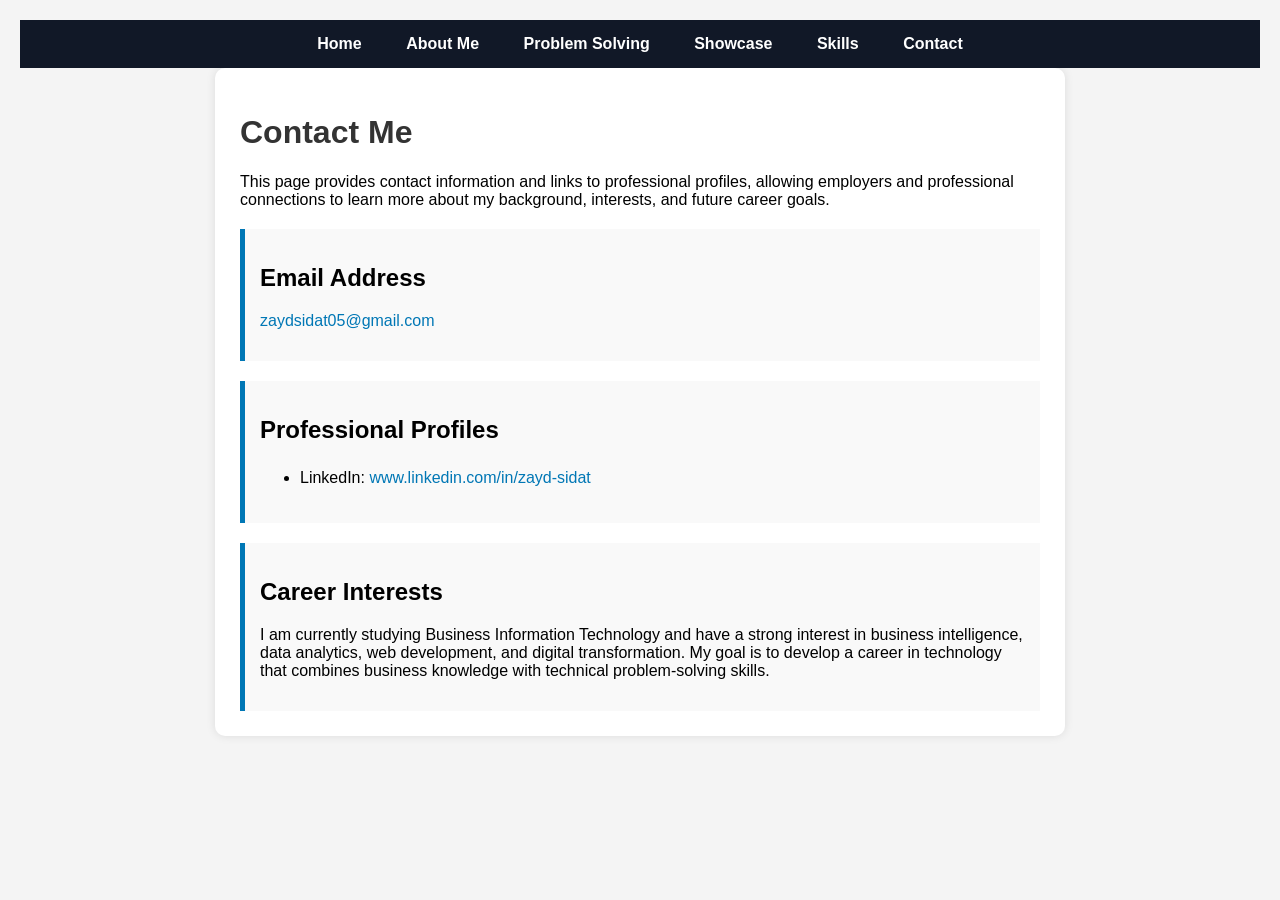
==== Contacts.html @ 2c929f3c "Update Contacts.html" ====
<!DOCTYPE html>
<html lang="en">
<head>
    <meta charset="UTF-8">
    <title>Contact Page</title>
<body>

<nav class="navbar">
    <a href="index.html">Home</a>
    <a href="Home.html">About Me</a>
    <a href="Problem-Solving.html">Problem Solving</a>
    <a href="showcase.html">Showcase</a>
    <a href="skills.html">Skills</a>
    <a href="Contacts.html">Contact</a>
</nav>

    <style>
        .navbar{
    background:#111827;
    padding:15px;
    text-align:center;
    position:sticky;
    top:0;
    z-index:1000;
}

.navbar a{
    color:white;
    text-decoration:none;
    margin:0 20px;
    font-weight:bold;
}

.navbar a:hover{
    color:#4ea5ff;
}
        body {
            font-family: Arial, sans-serif;
            background-color: #f4f4f4;
            margin: 0;
            padding: 20px;
        }

        .container {
            max-width: 800px;
            margin: auto;
            background-color: white;
            padding: 25px;
            border-radius: 10px;
            box-shadow: 0 0 10px rgba(0,0,0,0.1);
        }

        h1 {
            color: #333;
        }

        .contact-card {
            background-color: #f9f9f9;
            padding: 15px;
            border-left: 5px solid #0077b5;
            margin-top: 20px;
        }

        a {
            color: #0077b5;
            text-decoration: none;
        }

        a:hover {
            text-decoration: underline;
        }

        ul {
            line-height: 1.8;
        }
    </style>
</head>

<body>

<div class="container">

    <h1>Contact Me</h1>

    <p>
        This page provides contact information and links to professional profiles,
        allowing employers and professional connections to learn more about my
        background, interests, and future career goals.
    </p>

    <div class="contact-card">
        <h2>Email Address</h2>
        <p>
            <a href="mailto:zaydsidat05@gmail.com">
                zaydsidat05@gmail.com
            </a>
        </p>
    </div>

    <div class="contact-card">
        <h2>Professional Profiles</h2>

        <ul>
            <li>
                LinkedIn:
                <a href="https://www.linkedin.com/in/zayd-sidat"
                   target="_blank">
                   www.linkedin.com/in/zayd-sidat
                </a>
            </li>
        </ul>
    </div>

    <div class="contact-card">
        <h2>Career Interests</h2>

        <p>
            I am currently studying Business Information Technology and have a
            strong interest in business intelligence, data analytics, web
            development, and digital transformation. My goal is to develop a
            career in technology that combines business knowledge with technical
            problem-solving skills.
        </p>
    </div>

</div>

</body>
</html>
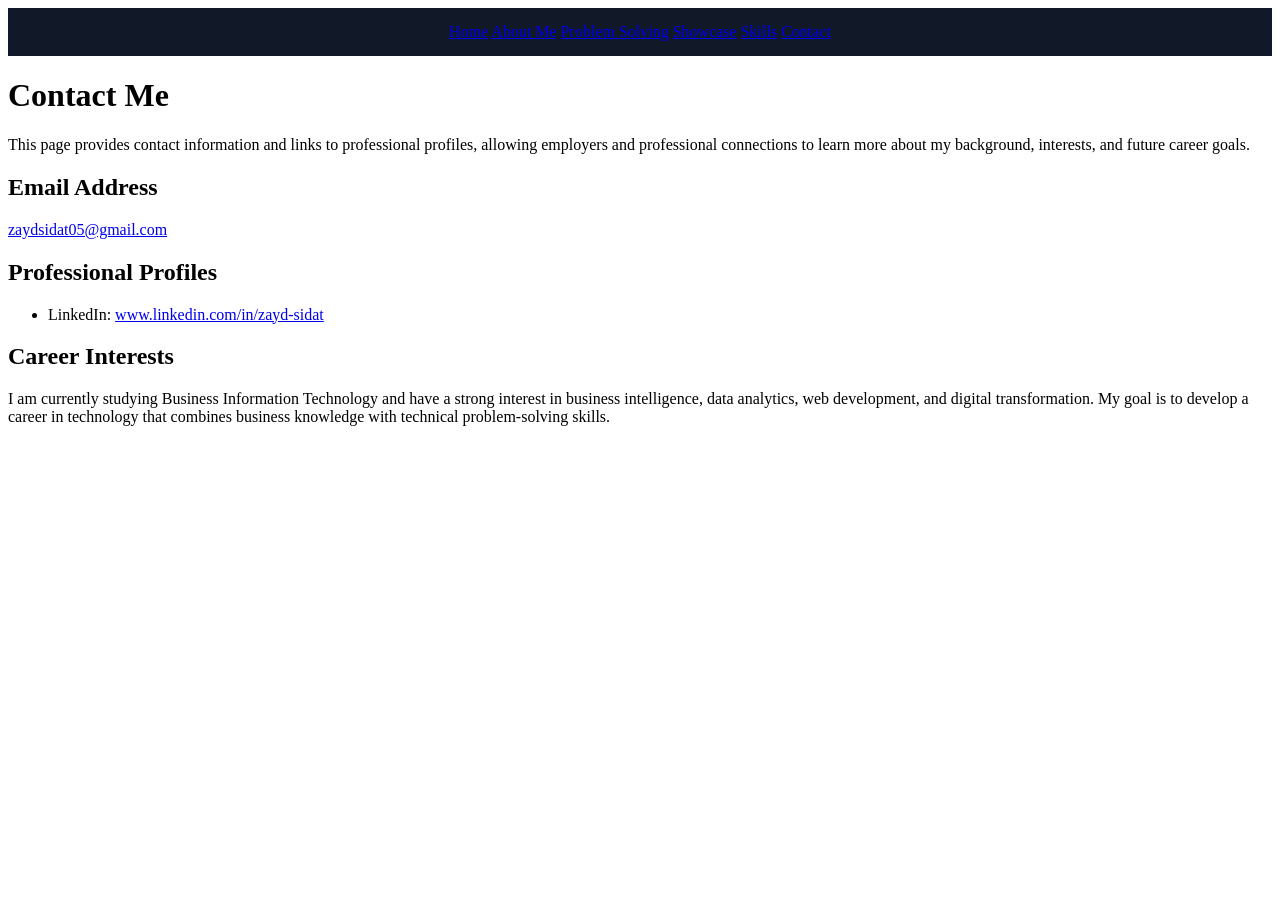
==== commit e67791c3: "Update Contacts.html" ====
--- a/Contacts.html
+++ b/Contacts.html
@@ -23,6 +23,22 @@
     top:0;
     z-index:1000;
 }
+
+#topBtn{
+    position:fixed;
+    bottom:20px;
+    right:20px;
+    background:#0077b5;
+    color:white;
+    border:none;
+    padding:12px 16px;
+    border-radius:50%;
+    cursor:pointer;
+    display:block;
+}
+
+#topBtn:hover{
+    background:#005f8f;
 
 .navbar a{
     color:white;
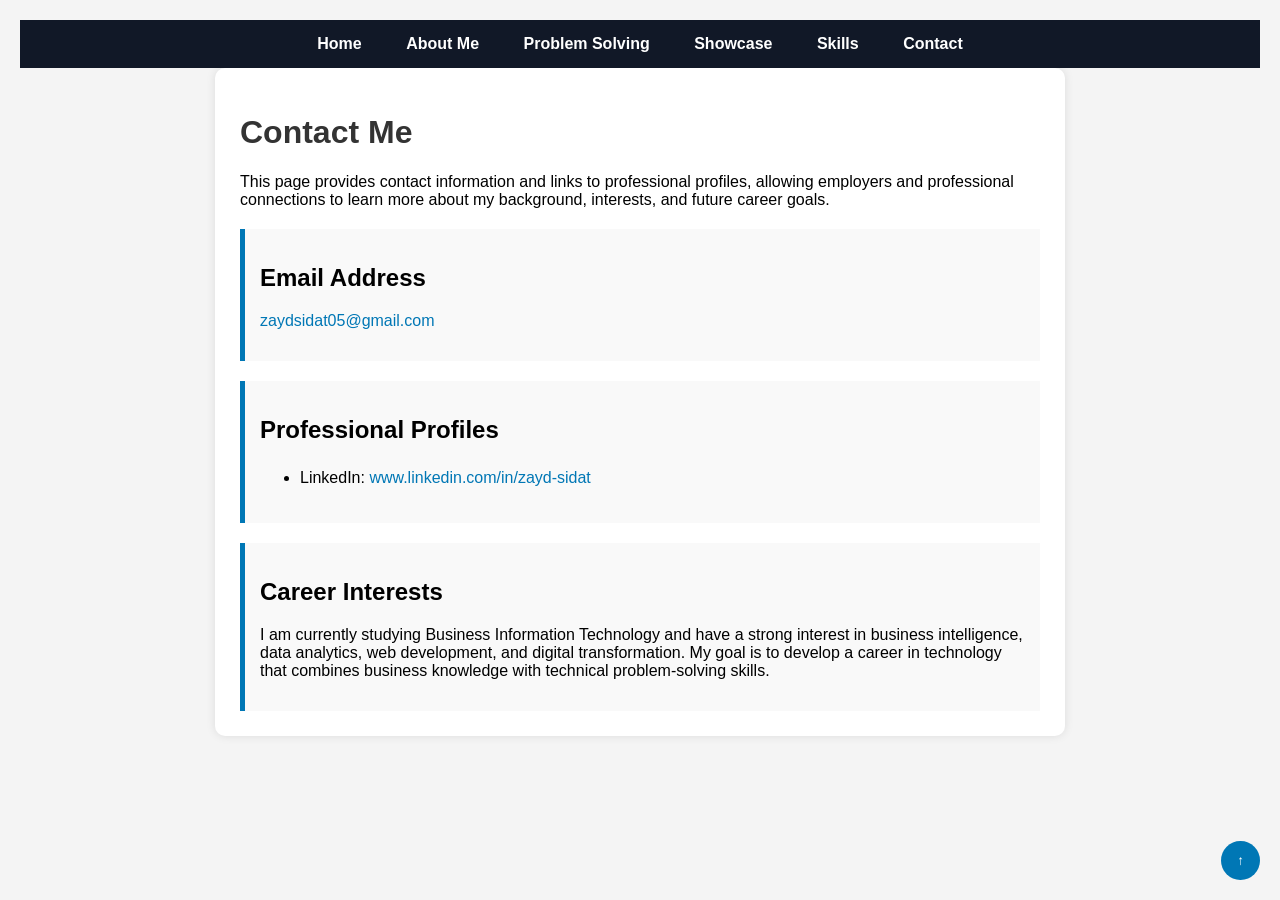
==== commit ad50648a: "Update Contacts.html" ====
--- a/Contacts.html
+++ b/Contacts.html
@@ -3,7 +3,6 @@
 <head>
     <meta charset="UTF-8">
     <title>Contact Page</title>
-<body>
 
 <nav class="navbar">
     <a href="index.html">Home</a>
@@ -23,22 +22,6 @@
     top:0;
     z-index:1000;
 }
-
-#topBtn{
-    position:fixed;
-    bottom:20px;
-    right:20px;
-    background:#0077b5;
-    color:white;
-    border:none;
-    padding:12px 16px;
-    border-radius:50%;
-    cursor:pointer;
-    display:block;
-}
-
-#topBtn:hover{
-    background:#005f8f;
 
 .navbar a{
     color:white;
@@ -89,6 +72,22 @@
         ul {
             line-height: 1.8;
         }
+        #topBtn{
+    position:fixed;
+    bottom:20px;
+    right:20px;
+    background:#0077b5;
+    color:white;
+    border:none;
+    padding:12px 16px;
+    border-radius:50%;
+    cursor:pointer;
+    z-index:9999;
+}
+
+#topBtn:hover{
+    background:#005f8f;
+}
     </style>
 </head>
 
@@ -141,5 +140,18 @@
 
 </div>
 
+<button id="topBtn" onclick="topFunction()">↑</button>
+
+<script>
+
+function topFunction() {
+    window.scrollTo({
+        top: 0,
+        behavior: "smooth"
+    });
+}
+
+</script>
+
 </body>
 </html>
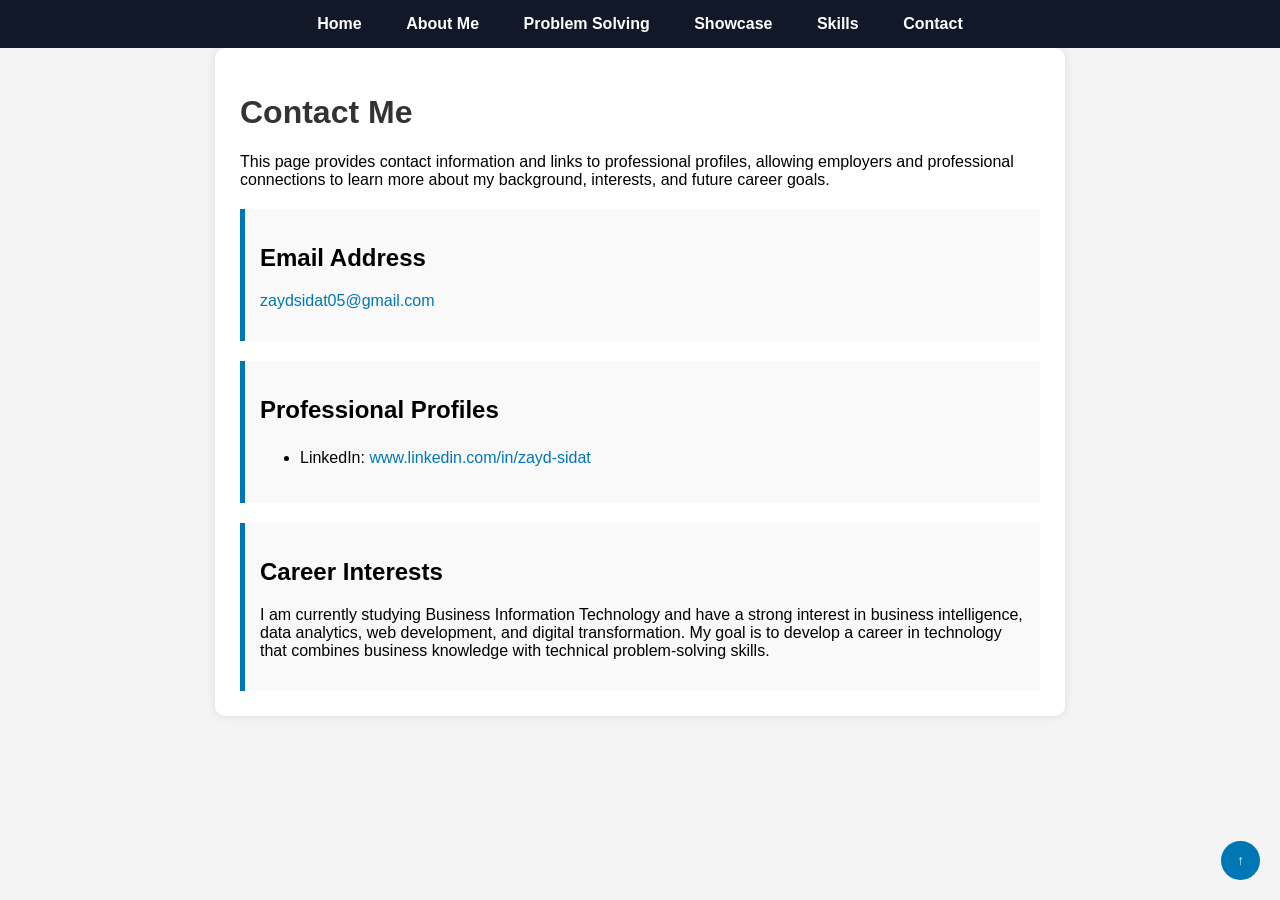
==== commit 9bfb2b71: "Update Contacts.html" ====
--- a/Contacts.html
+++ b/Contacts.html
@@ -37,7 +37,7 @@
             font-family: Arial, sans-serif;
             background-color: #f4f4f4;
             margin: 0;
-            padding: 20px;
+            padding: 0px;
         }
 
         .container {
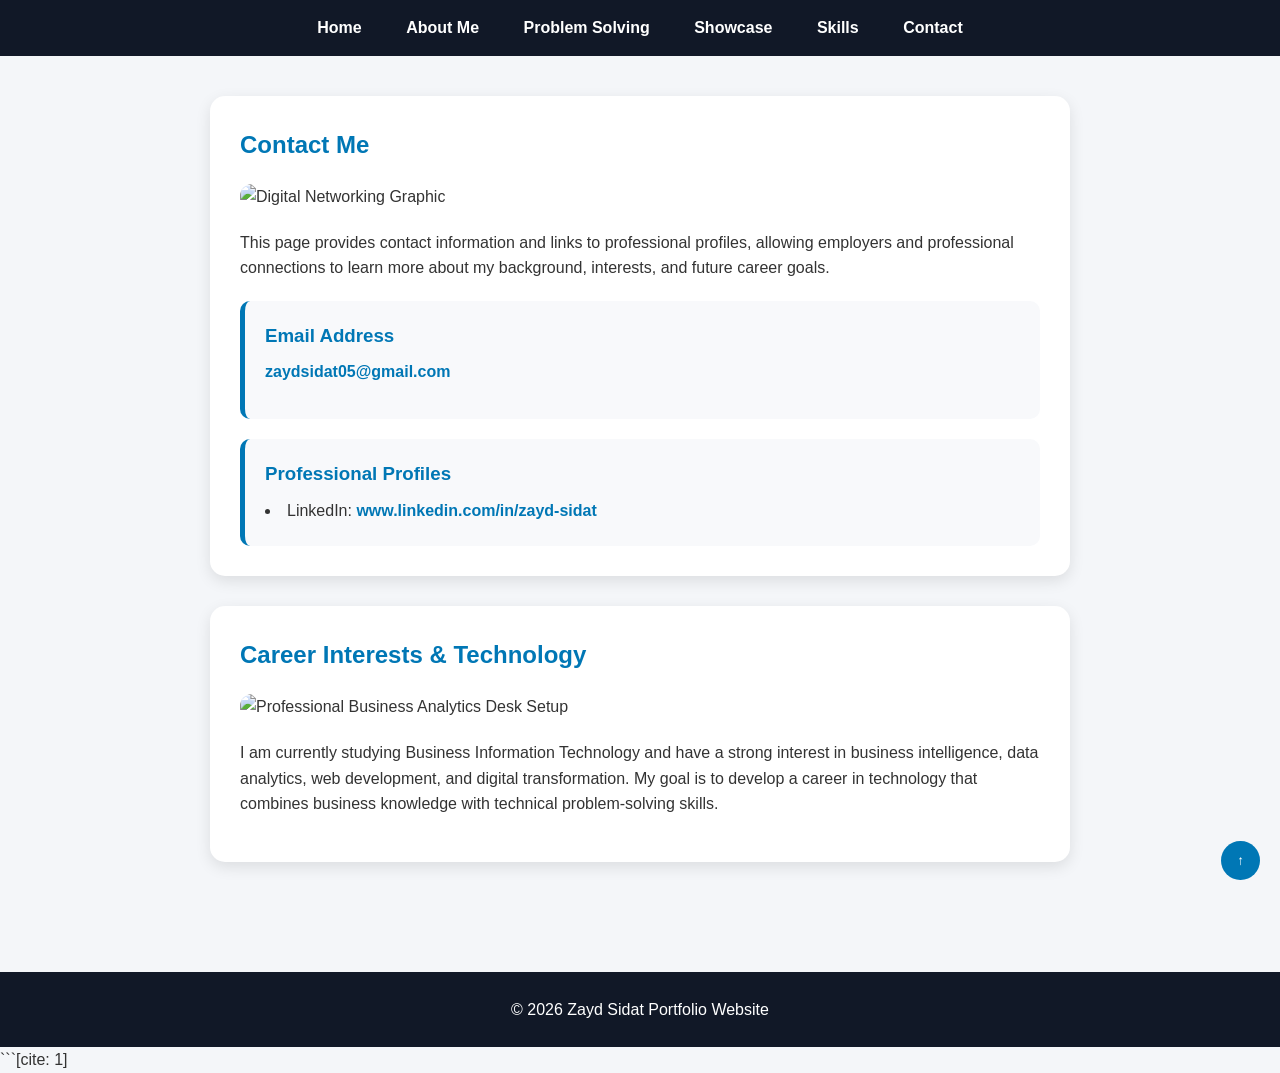
==== commit bc6ff514: "Update Contacts.html" ====
--- a/Contacts.html
+++ b/Contacts.html
@@ -2,7 +2,136 @@
 <html lang="en">
 <head>
     <meta charset="UTF-8">
-    <title>Contact Page</title>
+    <meta name="viewport" content="width=device-width, initial-scale=1.0">
+    <title>Zayd Sidat | Contact</title>
+    
+    <style>
+        * {
+            margin: 0;
+            padding: 0;
+            box-sizing: border-box;
+            scroll-behavior: smooth;
+        }
+
+        body {
+            font-family: Arial, Helvetica, sans-serif;
+            background: #f4f6f9;
+            color: #333;
+            line-height: 1.6;
+        }
+
+        .navbar {
+            background: #111827;
+            padding: 15px;
+            text-align: center;
+            position: sticky;
+            top: 0;
+            z-index: 1000;
+        }
+
+        .navbar a {
+            color: white;
+            text-decoration: none;
+            margin: 0 20px;
+            font-weight: bold;
+        }
+
+        .navbar a:hover {
+            color: #4ea5ff;
+        }
+
+        .container {
+            max-width: 900px;
+            margin: auto;
+            padding: 40px 20px;
+        }
+
+        .card {
+            background: white;
+            padding: 30px;
+            border-radius: 15px;
+            margin-bottom: 30px;
+            box-shadow: 0 5px 15px rgba(0,0,0,0.1);
+        }
+
+        .card h1, .card h2 {
+            color: #0077b5;
+            margin-bottom: 20px;
+        }
+
+        .card p {
+            margin-bottom: 15px;
+        }
+
+        .card img {
+            width: 100%;
+            border-radius: 12px;
+            margin-bottom: 20px;
+        }
+
+        .contact-item {
+            background: #f8f9fb;
+            padding: 20px;
+            border-radius: 10px;
+            border-left: 5px solid #0077b5;
+            margin-top: 20px;
+        }
+
+        .contact-item h3 {
+            color: #0077b5;
+            margin-bottom: 8px;
+        }
+
+        .contact-item a {
+            color: #0077b5;
+            text-decoration: none;
+            font-weight: bold;
+        }
+
+        .contact-item a:hover {
+            text-decoration: underline;
+        }
+
+        .contact-item ul {
+            list-style-position: inside;
+            line-height: 1.8;
+        }
+
+        footer {
+            background: #111827;
+            color: white;
+            text-align: center;
+            padding: 25px;
+            margin-top: 40px;
+        }
+
+        #topBtn {
+            position: fixed;
+            bottom: 20px;
+            right: 20px;
+            background: #0077b5;
+            color: white;
+            border: none;
+            padding: 12px 16px;
+            border-radius: 50%;
+            cursor: pointer;
+            z-index: 9999;
+            transition: 0.3s;
+        }
+
+        #topBtn:hover {
+            background: #005f8f;
+        }
+
+        @media(max-width: 768px) {
+            .navbar a {
+                margin: 0 10px;
+                font-size: 0.9rem;
+            }
+        }
+    </style>
+</head>
+<body>
 
 <nav class="navbar">
     <a href="index.html">Home</a>
@@ -13,121 +142,45 @@
     <a href="Contacts.html">Contact</a>
 </nav>
 
-    <style>
-        .navbar{
-    background:#111827;
-    padding:15px;
-    text-align:center;
-    position:sticky;
-    top:0;
-    z-index:1000;
-}
-
-.navbar a{
-    color:white;
-    text-decoration:none;
-    margin:0 20px;
-    font-weight:bold;
-}
-
-.navbar a:hover{
-    color:#4ea5ff;
-}
-        body {
-            font-family: Arial, sans-serif;
-            background-color: #f4f4f4;
-            margin: 0;
-            padding: 0px;
-        }
-
-        .container {
-            max-width: 800px;
-            margin: auto;
-            background-color: white;
-            padding: 25px;
-            border-radius: 10px;
-            box-shadow: 0 0 10px rgba(0,0,0,0.1);
-        }
-
-        h1 {
-            color: #333;
-        }
-
-        .contact-card {
-            background-color: #f9f9f9;
-            padding: 15px;
-            border-left: 5px solid #0077b5;
-            margin-top: 20px;
-        }
-
-        a {
-            color: #0077b5;
-            text-decoration: none;
-        }
-
-        a:hover {
-            text-decoration: underline;
-        }
-
-        ul {
-            line-height: 1.8;
-        }
-        #topBtn{
-    position:fixed;
-    bottom:20px;
-    right:20px;
-    background:#0077b5;
-    color:white;
-    border:none;
-    padding:12px 16px;
-    border-radius:50%;
-    cursor:pointer;
-    z-index:9999;
-}
-
-#topBtn:hover{
-    background:#005f8f;
-}
-    </style>
-</head>
-
-<body>
-
 <div class="container">
 
-    <h1>Contact Me</h1>
-
-    <p>
-        This page provides contact information and links to professional profiles,
-        allowing employers and professional connections to learn more about my
-        background, interests, and future career goals.
-    </p>
-
-    <div class="contact-card">
-        <h2>Email Address</h2>
+    <section class="card">
+        <h1>Contact Me</h1>
+        
+        <Image src="image_generation_content/7647724147223798849" alt="Digital Networking Graphic" />
+
         <p>
-            <a href="mailto:zaydsidat05@gmail.com">
-                zaydsidat05@gmail.com
-            </a>
+            This page provides contact information and links to professional profiles,
+            allowing employers and professional connections to learn more about my
+            background, interests, and future career goals.
         </p>
-    </div>
-
-    <div class="contact-card">
-        <h2>Professional Profiles</h2>
-
-        <ul>
-            <li>
-                LinkedIn:
-                <a href="https://www.linkedin.com/in/zayd-sidat"
-                   target="_blank">
-                   www.linkedin.com/in/zayd-sidat
+
+        <div class="contact-item">
+            <h3>Email Address</h3>
+            <p>
+                <a href="mailto:zaydsidat05@gmail.com">
+                    zaydsidat05@gmail.com
                 </a>
-            </li>
-        </ul>
-    </div>
-
-    <div class="contact-card">
-        <h2>Career Interests</h2>
+            </p>
+        </div>
+
+        <div class="contact-item">
+            <h3>Professional Profiles</h3>
+            <ul>
+                <li>
+                    LinkedIn: 
+                    <a href="https://www.linkedin.com/in/zayd-sidat" target="_blank">
+                        www.linkedin.com/in/zayd-sidat
+                    </a>
+                </li>
+            </ul>
+        </div>
+    </section>
+
+    <section class="card">
+        <h2>Career Interests & Technology</h2>
+        
+        <Image src="image_generation_content/14959312190317737141" alt="Professional Business Analytics Desk Setup" />
 
         <p>
             I am currently studying Business Information Technology and have a
@@ -136,22 +189,25 @@
             career in technology that combines business knowledge with technical
             problem-solving skills.
         </p>
-    </div>
+    </section>
 
 </div>
 
+<footer>
+    <p>© 2026 Zayd Sidat Portfolio Website</p>
+</footer>
+
 <button id="topBtn" onclick="topFunction()">↑</button>
 
 <script>
-
 function topFunction() {
     window.scrollTo({
         top: 0,
         behavior: "smooth"
     });
 }
-
 </script>
 
 </body>
-</html>+</html>
+```[cite: 1]
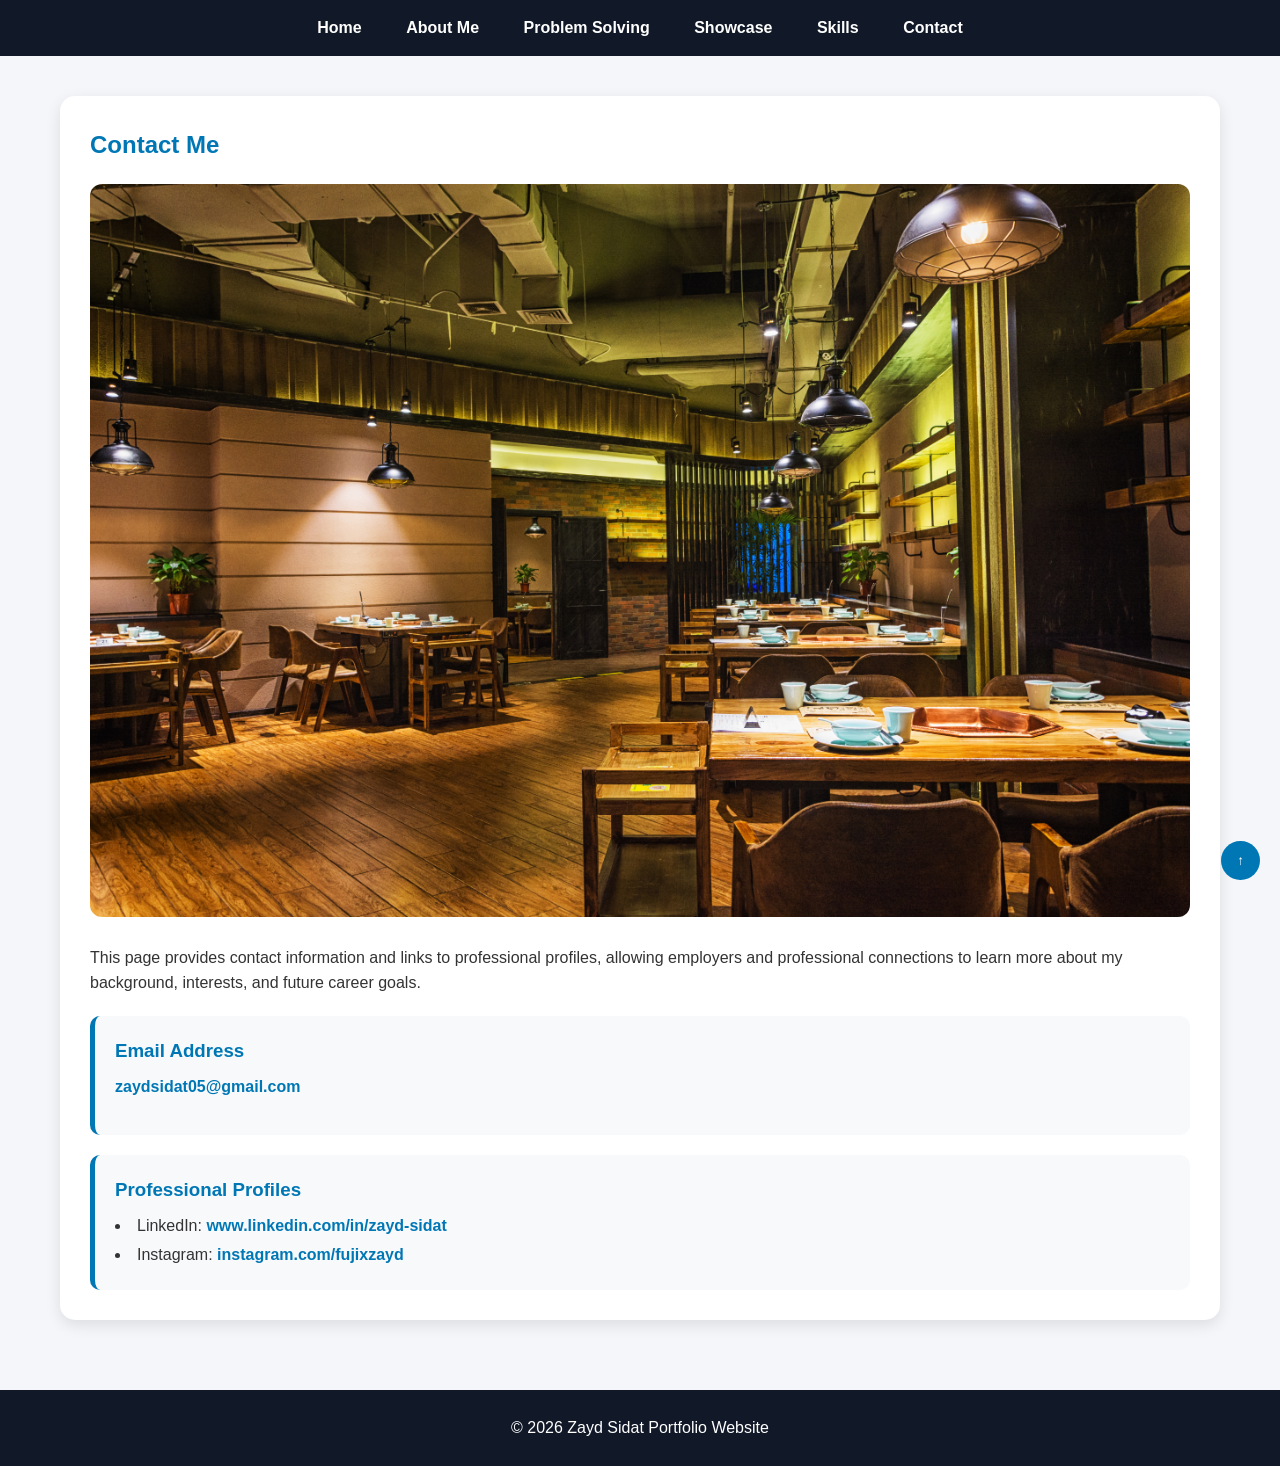
==== commit 441212cb: "Update Contacts.html" ====
--- a/Contacts.html
+++ b/Contacts.html
@@ -41,7 +41,7 @@
         }
 
         .container {
-            max-width: 900px;
+            max-width: 1200px;
             margin: auto;
             padding: 40px 20px;
         }
@@ -54,7 +54,7 @@
             box-shadow: 0 5px 15px rgba(0,0,0,0.1);
         }
 
-        .card h1, .card h2 {
+        .card h2 {
             color: #0077b5;
             margin-bottom: 20px;
         }
@@ -102,7 +102,6 @@
             color: white;
             text-align: center;
             padding: 25px;
-            margin-top: 40px;
         }
 
         #topBtn {
@@ -145,9 +144,9 @@
 <div class="container">
 
     <section class="card">
-        <h1>Contact Me</h1>
+        <h2>Contact Me</h2>
         
-        <Image src="image_generation_content/7647724147223798849" alt="Digital Networking Graphic" />
+        <img src="restaurant-interior.jpg" alt="Restaurant Interior">
 
         <p>
             This page provides contact information and links to professional profiles,
@@ -173,22 +172,14 @@
                         www.linkedin.com/in/zayd-sidat
                     </a>
                 </li>
+                <li>
+                    Instagram: 
+                    <a href="https://www.instagram.com/fujixzayd?obrf=Zzc5OXN0OGM5cmFk" target="_blank">
+                        instagram.com/fujixzayd
+                    </a>
+                </li>
             </ul>
         </div>
-    </section>
-
-    <section class="card">
-        <h2>Career Interests & Technology</h2>
-        
-        <Image src="image_generation_content/14959312190317737141" alt="Professional Business Analytics Desk Setup" />
-
-        <p>
-            I am currently studying Business Information Technology and have a
-            strong interest in business intelligence, data analytics, web
-            development, and digital transformation. My goal is to develop a
-            career in technology that combines business knowledge with technical
-            problem-solving skills.
-        </p>
     </section>
 
 </div>
@@ -209,5 +200,4 @@
 </script>
 
 </body>
-</html>
-```[cite: 1]+</html>
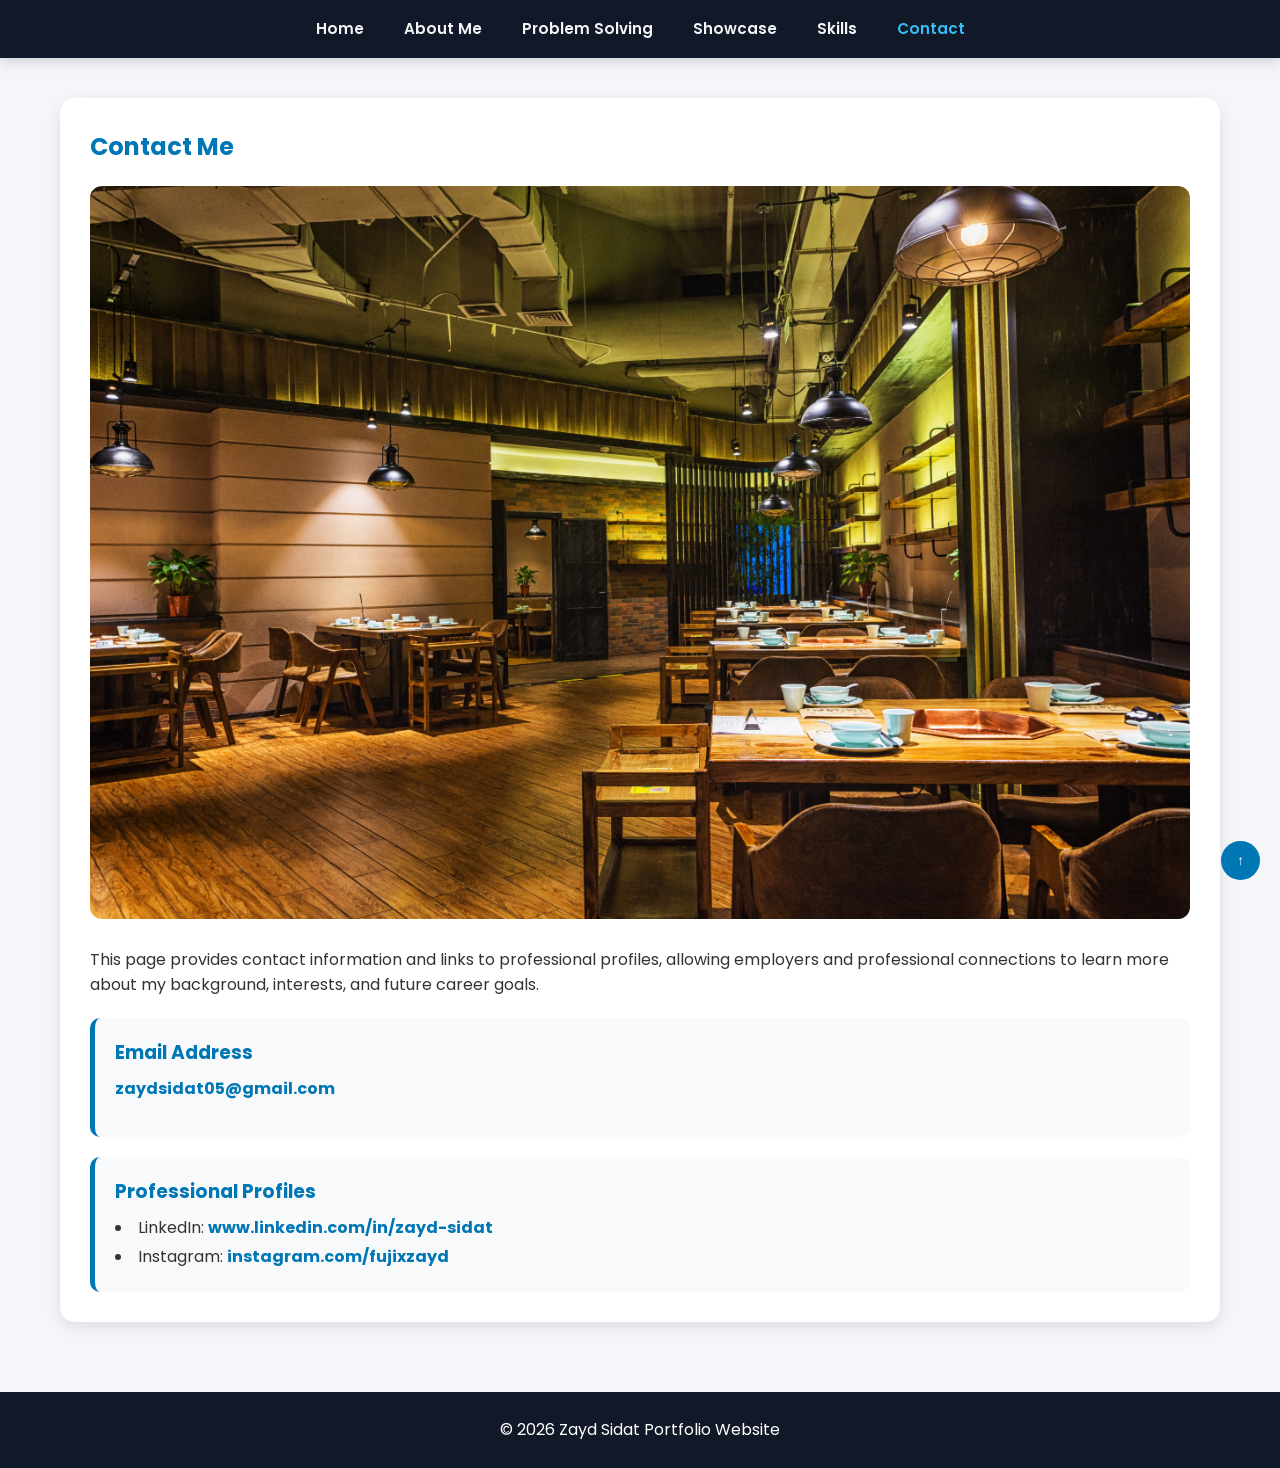
==== commit 06defbba: "Update Contacts.html" ====
--- a/Contacts.html
+++ b/Contacts.html
@@ -5,6 +5,8 @@
     <meta name="viewport" content="width=device-width, initial-scale=1.0">
     <title>Zayd Sidat | Contact</title>
     
+<link href="https://fonts.googleapis.com/css2?family=Poppins:wght@300;400;500;600;700&display=swap" rel="stylesheet">
+
     <style>
         * {
             margin: 0;
@@ -14,31 +16,35 @@
         }
 
         body {
-            font-family: Arial, Helvetica, sans-serif;
-            background: #f4f6f9;
-            color: #333;
-            line-height: 1.6;
-        }
+    font-family: 'Poppins', Arial, Helvetica, sans-serif;
+    background: #f4f6f9;
+    color: #333;
+    line-height: 1.6;
+}
 
         .navbar {
-            background: #111827;
-            padding: 15px;
-            text-align: center;
-            position: sticky;
-            top: 0;
-            z-index: 1000;
-        }
-
-        .navbar a {
-            color: white;
-            text-decoration: none;
-            margin: 0 20px;
-            font-weight: bold;
-        }
-
-        .navbar a:hover {
-            color: #4ea5ff;
-        }
+    background: #111827;
+    padding: 16px 20px;
+    text-align: center;
+    position: sticky;
+    top: 0;
+    z-index: 1000;
+    box-shadow: 0 4px 12px rgba(0,0,0,0.15);
+}
+
+.navbar a {
+    color: #f3f4f6;
+    text-decoration: none;
+    margin: 0 18px;
+    font-weight: 600;
+    font-size: 0.95rem;
+    transition: color 0.3s ease;
+}
+
+.navbar a:hover,
+.navbar a.active {
+    color: #38bdf8;
+}
 
         .container {
             max-width: 1200px;
@@ -138,7 +144,7 @@
     <a href="Problem-Solving.html">Problem Solving</a>
     <a href="showcase.html">Showcase</a>
     <a href="skills.html">Skills</a>
-    <a href="Contacts.html">Contact</a>
+    <a href="Contacts.html" class="active">Contact</a>
 </nav>
 
 <div class="container">
@@ -169,8 +175,8 @@
                 <li>
                     LinkedIn: 
                     <a href="https://www.linkedin.com/in/zayd-sidat" target="_blank">
-                        www.linkedin.com/in/zayd-sidat
-                    </a>
+    www.linkedin.com/in/zayd-sidat
+</a>
                 </li>
                 <li>
                     Instagram: 
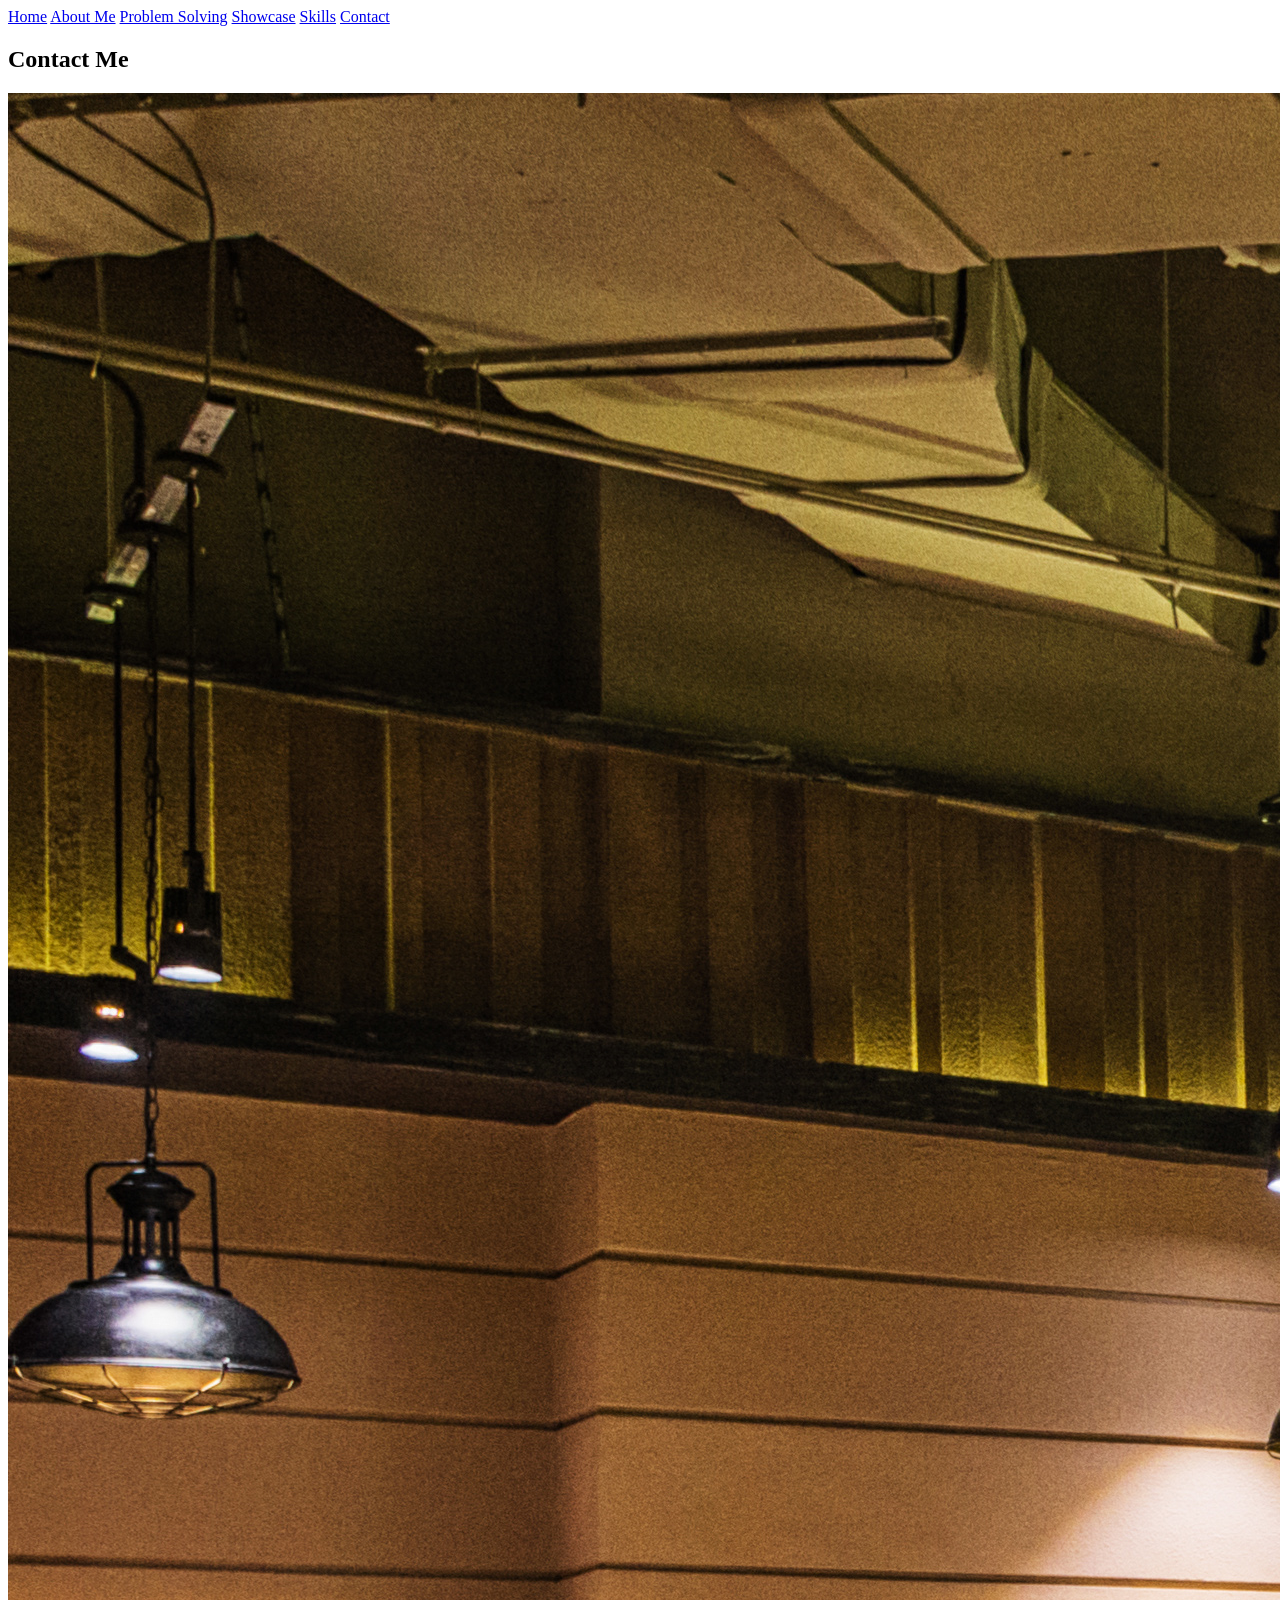
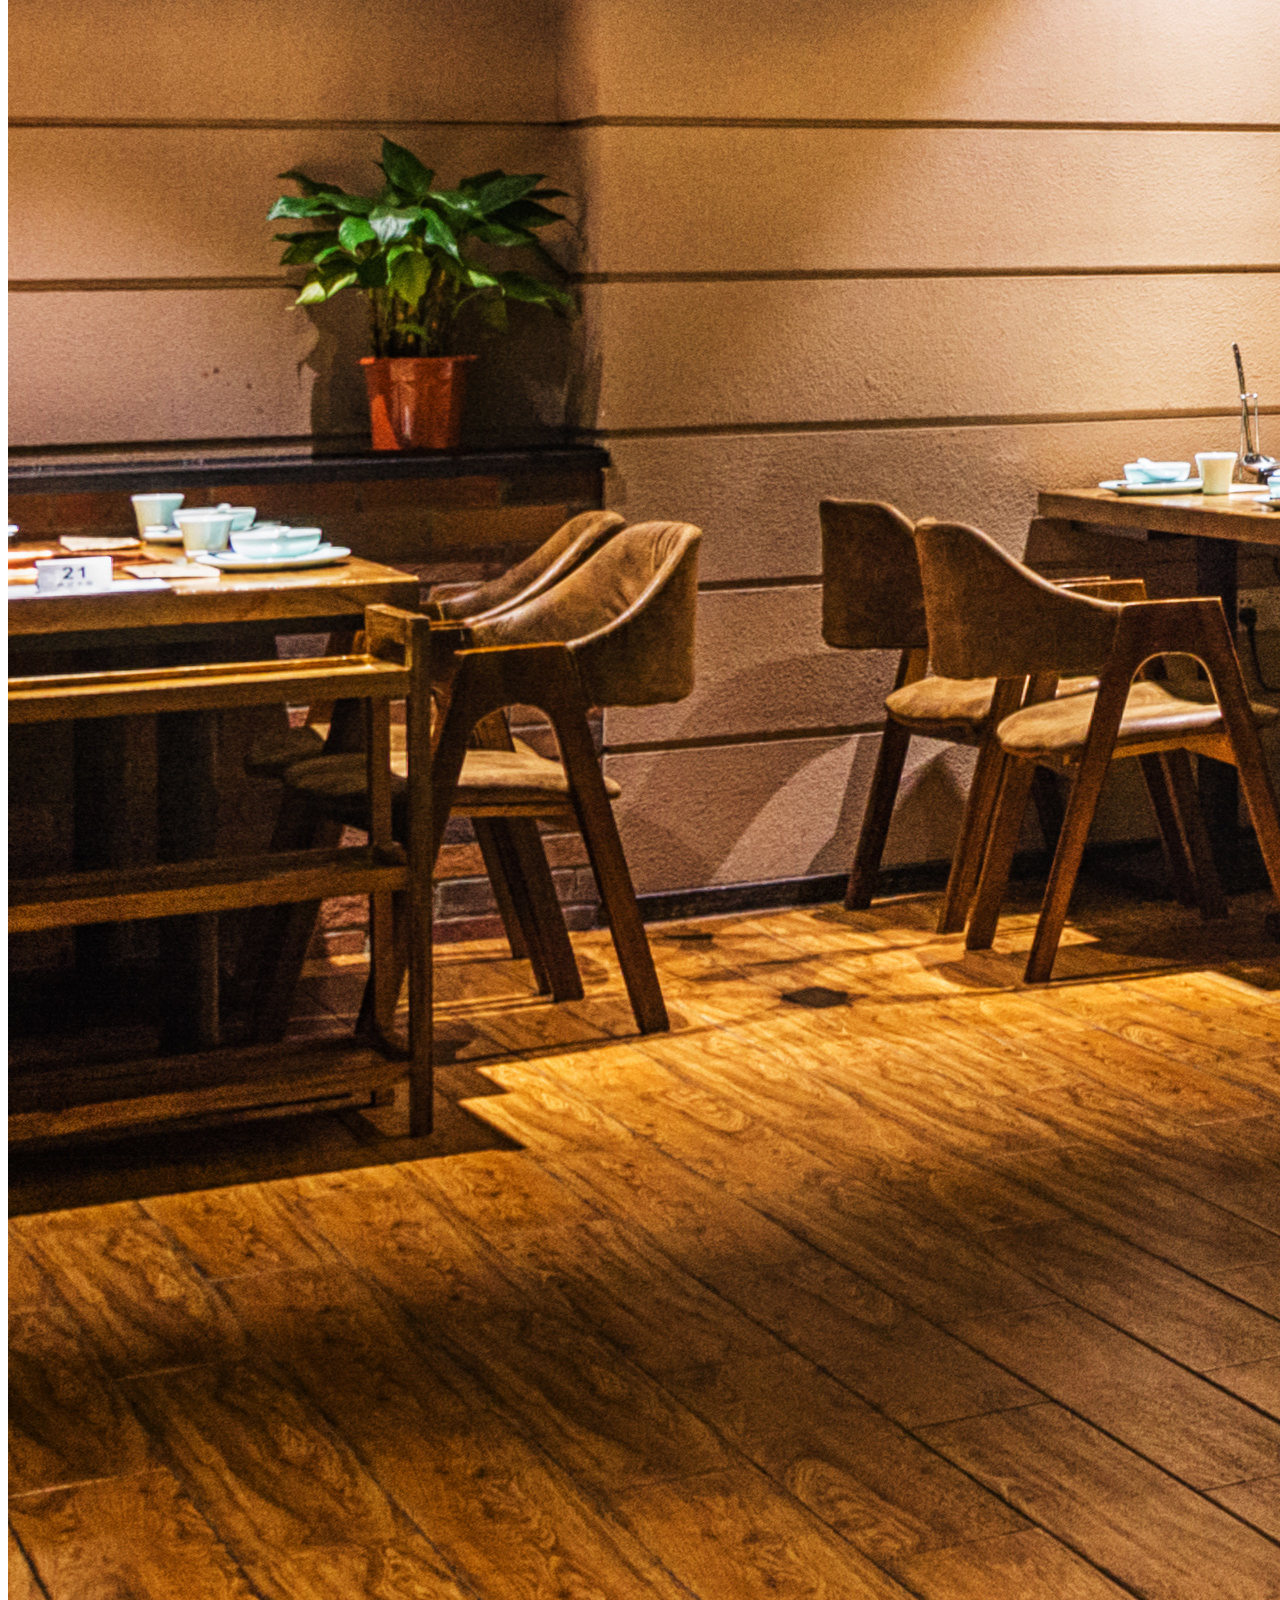
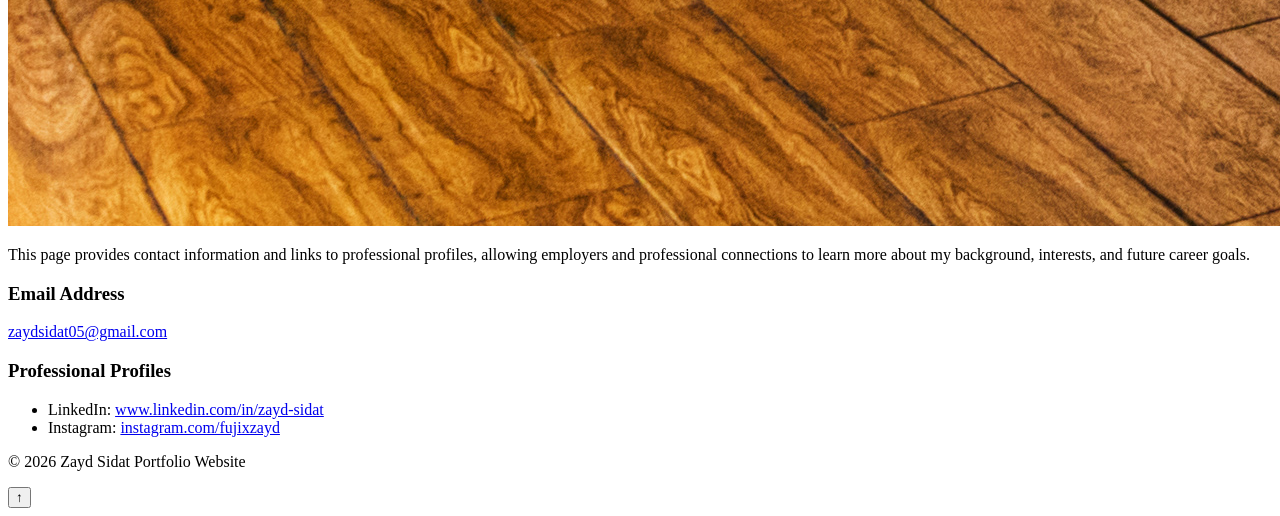
==== commit fa68117d: "Update Contacts.html" ====
--- a/Contacts.html
+++ b/Contacts.html
@@ -7,134 +7,8 @@
     
 <link href="https://fonts.googleapis.com/css2?family=Poppins:wght@300;400;500;600;700&display=swap" rel="stylesheet">
 
-    <style>
-        * {
-            margin: 0;
-            padding: 0;
-            box-sizing: border-box;
-            scroll-behavior: smooth;
-        }
+<link rel="stylesheet" href="Style5co.css">
 
-        body {
-    font-family: 'Poppins', Arial, Helvetica, sans-serif;
-    background: #f4f6f9;
-    color: #333;
-    line-height: 1.6;
-}
-
-        .navbar {
-    background: #111827;
-    padding: 16px 20px;
-    text-align: center;
-    position: sticky;
-    top: 0;
-    z-index: 1000;
-    box-shadow: 0 4px 12px rgba(0,0,0,0.15);
-}
-
-.navbar a {
-    color: #f3f4f6;
-    text-decoration: none;
-    margin: 0 18px;
-    font-weight: 600;
-    font-size: 0.95rem;
-    transition: color 0.3s ease;
-}
-
-.navbar a:hover,
-.navbar a.active {
-    color: #38bdf8;
-}
-
-        .container {
-            max-width: 1200px;
-            margin: auto;
-            padding: 40px 20px;
-        }
-
-        .card {
-            background: white;
-            padding: 30px;
-            border-radius: 15px;
-            margin-bottom: 30px;
-            box-shadow: 0 5px 15px rgba(0,0,0,0.1);
-        }
-
-        .card h2 {
-            color: #0077b5;
-            margin-bottom: 20px;
-        }
-
-        .card p {
-            margin-bottom: 15px;
-        }
-
-        .card img {
-            width: 100%;
-            border-radius: 12px;
-            margin-bottom: 20px;
-        }
-
-        .contact-item {
-            background: #f8f9fb;
-            padding: 20px;
-            border-radius: 10px;
-            border-left: 5px solid #0077b5;
-            margin-top: 20px;
-        }
-
-        .contact-item h3 {
-            color: #0077b5;
-            margin-bottom: 8px;
-        }
-
-        .contact-item a {
-            color: #0077b5;
-            text-decoration: none;
-            font-weight: bold;
-        }
-
-        .contact-item a:hover {
-            text-decoration: underline;
-        }
-
-        .contact-item ul {
-            list-style-position: inside;
-            line-height: 1.8;
-        }
-
-        footer {
-            background: #111827;
-            color: white;
-            text-align: center;
-            padding: 25px;
-        }
-
-        #topBtn {
-            position: fixed;
-            bottom: 20px;
-            right: 20px;
-            background: #0077b5;
-            color: white;
-            border: none;
-            padding: 12px 16px;
-            border-radius: 50%;
-            cursor: pointer;
-            z-index: 9999;
-            transition: 0.3s;
-        }
-
-        #topBtn:hover {
-            background: #005f8f;
-        }
-
-        @media(max-width: 768px) {
-            .navbar a {
-                margin: 0 10px;
-                font-size: 0.9rem;
-            }
-        }
-    </style>
 </head>
 <body>
 
